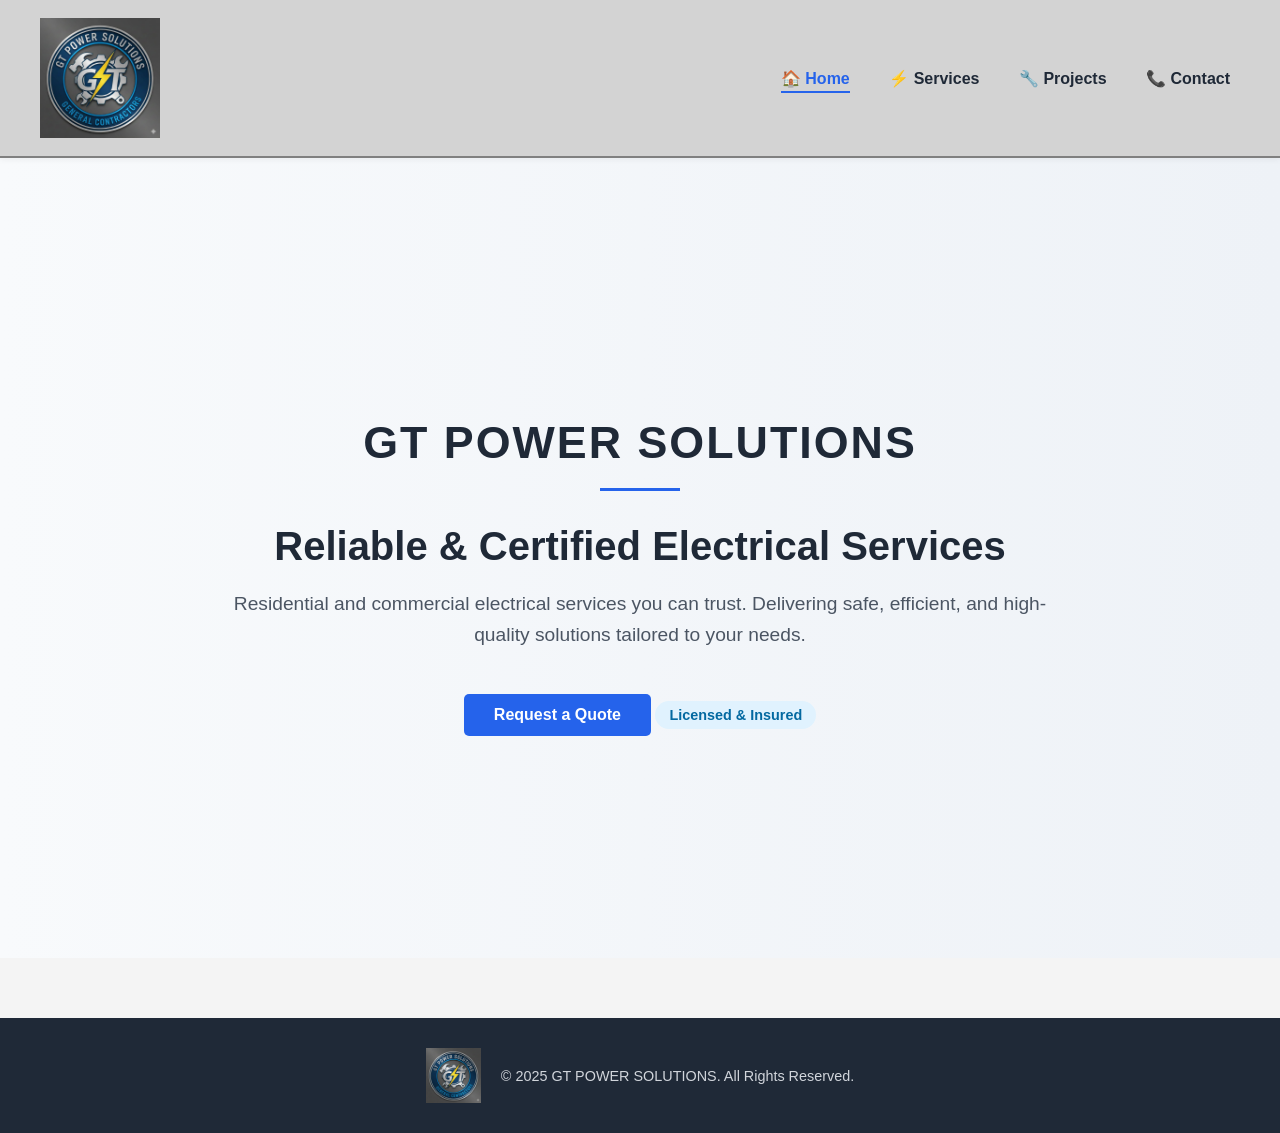
==== index.html @ 500d8ca1 "Update index.html" ====
<!DOCTYPE html>
<html lang="en">
<head>
  <meta charset="UTF-8">
  <title>Contact – GT POWER SOLUTIONS</title>
  <link rel="stylesheet" href="style.css">
</head>
<body>

  <header class="banner">
    <div class="banner-container">
      <div class="logo-title">
        <img src="banner.jpg" alt="GT Power Solutions Logo">
      </div>

     <nav>
        <a href="./index.html" class="active">🏠 Home</a>
        <a href="./services.html">⚡ Services</a>
        <a href="./projects.html">🔧 Projects</a>
        <a href="./contact.html">📞 Contact</a>
    </nav>

    </div>
  </header>

  <!-- Hero Section -->
  <section class="hero-section">
  <div class="hero-content">
    <h1 class="company-name">GT POWER SOLUTIONS</h1>
    <h2>Reliable & Certified Electrical Services</h2>
    <p>
      Residential and commercial electrical services you can trust.
      Delivering safe, efficient, and high-quality solutions tailored to your needs.
    </p>

    <a href="./contact.html" class="cta-button">Request a Quote</a>

    <div class="badge">Licensed & Insured</div>
  </div>
</section>


  <footer class="footer">
    <div class="footer-content">
      <img src="banner.jpg" alt="GT Power Solutions Logo">
      <p>© 2025 GT POWER SOLUTIONS. All Rights Reserved.</p>
    </div>
  </footer>

</body>
---- style.css ----
body {
  font-family: Arial, sans-serif;
  margin: 0;
  background: #f4f4f4;
  color: #333;
}

.hero {
  background: #ffd700;
  padding: 40px;
  text-align: center;
}

.hero-section {
  min-height: 80vh;
  display: flex;
  align-items: center;
  justify-content: center;
  text-align: center;
  background: linear-gradient(to right, #f8fafc, #eef2f7);
  padding: 40px 20px;
}

.hero-content {
  max-width: 850px;
  margin: auto;
  animation: fadeUp 1s ease forwards;
}

.hero-content h2 {
  font-size: 2.5rem;
  margin-bottom: 20px;
  color: #1f2937;
  font-weight: 700;
}

.hero-content p {
  font-size: 1.2rem;
  color: #4b5563;
  line-height: 1.6;
}



.services, .contact, .gallery {
  padding: 20px;
  max-width: 900px;
  margin: auto;
}

.gallery img {
  width: 100%;
  max-height: 70vh;
  object-fit: cover;
  border-radius: 5px;
}
nav a {
  color: #222;
  margin: 0 10px;
  text-decoration: none;
  font-weight: bold;
}

nav a:hover {
  color: #ffd700;
}
header nav a {
  color: #fff;
}

header nav a:hover {
  color: #ffd700;
}

header.banner {
  position: sticky;
  top: 0;
  z-index: 1000;
  background: lightgrey;   /* or your chosen grey */
  padding: 18px 0;
  border-bottom: 2px solid grey;
  box-shadow: 0 2px 6px rgba(0, 0, 0, 0.05);
}


.banner-container {
  display: flex;
  align-items: center;
  justify-content: space-between;
  max-width: 1200px;
  margin: auto;
  padding: 0 20px;
}

.logo-title {
  display: flex;
  align-items: center;
}

.logo-title img {
  height: 120px;
  width: auto;
  animation: fadeUp 1s ease forwards;
}


.logo-title h1 {
  margin: 0;
  font-size: 1.6rem;
  font-weight: 700;
  color: #1f2937;   /* dark grey */
  letter-spacing: 1px;
}
.banner nav a {
  color: #1f2937;
  margin-left: 25px;
  text-decoration: none;
  font-weight: 600;
  position: relative;
  transition: all 0.3s ease;
}

.banner nav a.active {
  color: #2563eb;
}

.banner nav a.active::after {
  content: "";
  position: absolute;
  bottom: -6px;
  left: 0;
  width: 100%;
  height: 2px;
  background: #2563eb;
   transition: width 0.3s ease;
}


.banner nav a:hover::after {
  width: 100%;
}

/* Fade In Animation */
@keyframes fadeUp {
  from {
    opacity: 0;
    transform: translateY(20px);
  }
  to {
    opacity: 1;
    transform: translateY(0);
  }
}

/* Apply to hero section */
.hero-text {
  animation: fadeUp 1s ease forwards;
}


.banner nav a:hover {
  color: #2563eb;
}
.footer {
  background: #1f2937;
  color: #ffffff;
  padding: 30px 20px;
  margin-top: 60px;
}

.footer-content {
  display: flex;
  align-items: center;
  justify-content: center;
  gap: 20px;              /* space between items */
  flex-wrap: wrap;        /* keeps responsive on small screens */
  text-align: center;
}

.footer-content img {
  height: 55px;
  width: auto;
}

.footer-content h3 {
  margin: 0;
  font-size: 1.1rem;
  letter-spacing: 1px;
}

.footer-content p {
  margin: 0;
  font-size: 0.9rem;
  color: #d1d5db;
}
.company-name {
  font-size: 2.8rem;
  font-weight: 800;
  margin-bottom: 15px;
  color: #1f2937;
  letter-spacing: 2px;
}
.company-name::after {
  content: "";
  display: block;
  width: 80px;
  height: 3px;
  background: #2563eb;
  margin: 20px auto;
}
.cta-button {
  display: inline-block;
  margin-top: 25px;
  padding: 12px 30px;
  background: #2563eb;
  color: #ffffff;
  text-decoration: none;
  font-weight: 600;
  border-radius: 5px;
  transition: all 0.3s ease;
}

.cta-button:hover {
  background: #1e40af;
  transform: translateY(-2px);
}
.badge {
  margin-top: 20px;
  display: inline-block;
  padding: 6px 14px;
  background: #e0f2fe;
  color: #0369a1;
  font-size: 0.9rem;
  font-weight: 600;
  border-radius: 20px;
}
.fade-in {
  opacity: 0;
  transform: translateY(20px);
  transition: all 0.8s ease;
}

.fade-in.visible {
  opacity: 1;
  transform: translateY(0);
}
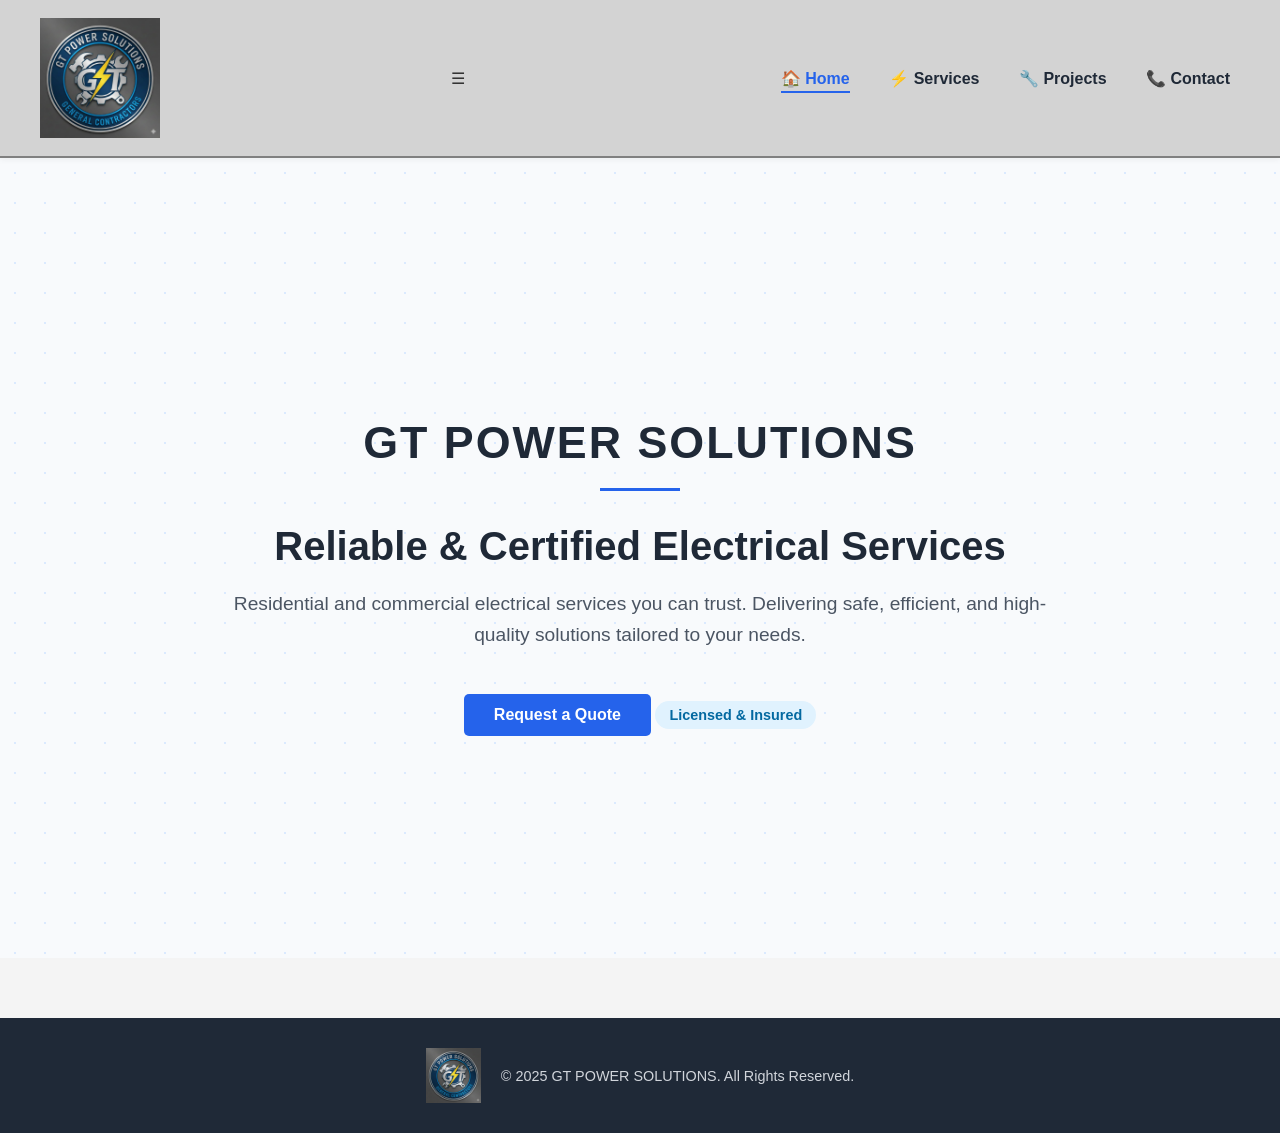
==== commit 4f97178a: "Update index.html" ====
--- a/index.html
+++ b/index.html
@@ -7,24 +7,33 @@
 </head>
 <body>
 
-  <header class="banner">
-    <div class="banner-container">
-      <div class="logo-title">
-        <img src="banner.jpg" alt="GT Power Solutions Logo">
-      </div>
+      <header class="banner">
+  <div class="banner-container">
 
-     <nav>
-        <a href="./index.html" class="active">🏠 Home</a>
-        <a href="./services.html">⚡ Services</a>
-        <a href="./projects.html">🔧 Projects</a>
-        <a href="./contact.html">📞 Contact</a>
+    <div class="logo-title">
+      <img src="banner.jpg" alt="GT Power Solutions Logo">
+    </div>
+
+    <!-- Hamburger Button -->
+    <div class="menu-toggle" id="mobile-menu">
+      ☰
+    </div>
+
+    <nav class="nav-links" id="nav-links">
+      <a href="./index.html" class="active">🏠 Home</a>
+      <a href="./services.html">⚡ Services</a>
+      <a href="./projects.html">🔧 Projects</a>
+      <a href="./contact.html">📞 Contact</a>
     </nav>
+
+  </div>
+</header>
 
     </div>
   </header>
 
   <!-- Hero Section -->
-  <section class="hero-section">
+  <section class="hero-section fade-in">
   <div class="hero-content">
     <h1 class="company-name">GT POWER SOLUTIONS</h1>
     <h2>Reliable & Certified Electrical Services</h2>
@@ -46,5 +55,24 @@
       <p>© 2025 GT POWER SOLUTIONS. All Rights Reserved.</p>
     </div>
   </footer>
+<script>
+  const faders = document.querySelectorAll('.fade-in');
+
+  const appearOptions = {
+    threshold: 0.2
+  };
+
+  const appearOnScroll = new IntersectionObserver(function(entries, observer) {
+    entries.forEach(entry => {
+      if (!entry.isIntersecting) return;
+      entry.target.classList.add('visible');
+      observer.unobserve(entry.target);
+    });
+  }, appearOptions);
+
+  faders.forEach(fader => {
+    appearOnScroll.observe(fader);
+  });
+</script>
 
 </body>
--- a/style.css
+++ b/style.css
@@ -17,9 +17,13 @@
   align-items: center;
   justify-content: center;
   text-align: center;
-  background: linear-gradient(to right, #f8fafc, #eef2f7);
   padding: 40px 20px;
-}
+
+  background-color: #f8fafc;
+  background-image: radial-gradient(#dbeafe 1px, transparent 1px);
+  background-size: 30px 30px;
+}
+
 
 .hero-content {
   max-width: 850px;
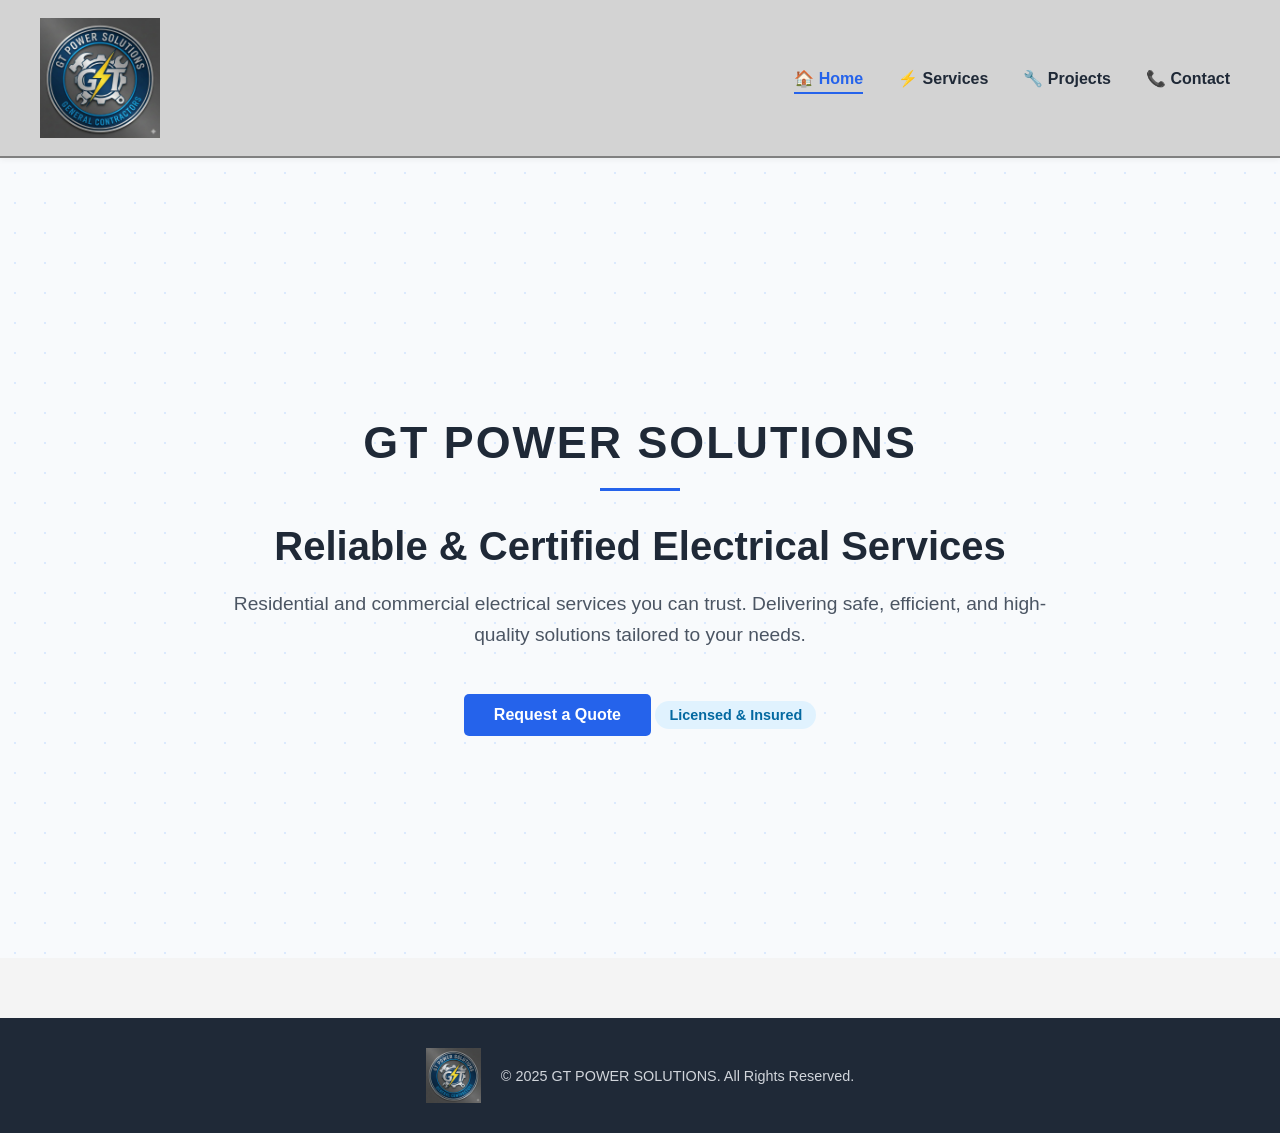
==== commit 1e2c7140: "Update index.html" ====
--- a/index.html
+++ b/index.html
@@ -56,6 +56,13 @@
     </div>
   </footer>
 <script>
+
+  const menu = document.getElementById("mobile-menu");
+  const navLinks = document.getElementById("nav-links");
+
+  menu.addEventListener("click", () => {
+    navLinks.classList.toggle("active");
+  });
   const faders = document.querySelectorAll('.fade-in');
 
   const appearOptions = {
--- a/style.css
+++ b/style.css
@@ -248,3 +248,44 @@
   opacity: 1;
   transform: translateY(0);
 }
+/* Hide hamburger on desktop */
+.menu-toggle {
+  display: none;
+  font-size: 28px;
+  cursor: pointer;
+}
+
+/* Default nav layout (desktop) */
+.nav-links {
+  display: flex;
+  align-items: center;
+}
+
+/* Mobile styles */
+@media (max-width: 768px) {
+
+  .menu-toggle {
+    display: block;
+  }
+
+  .nav-links {
+    position: absolute;
+    top: 80px;
+    right: 0;
+    background: #dbe3ea;
+    width: 220px;
+    flex-direction: column;
+    align-items: flex-start;
+    padding: 20px;
+    display: none;
+    box-shadow: 0 5px 15px rgba(0,0,0,0.1);
+  }
+
+  .nav-links a {
+    margin: 10px 0;
+  }
+
+  .nav-links.active {
+    display: flex;
+  }
+}
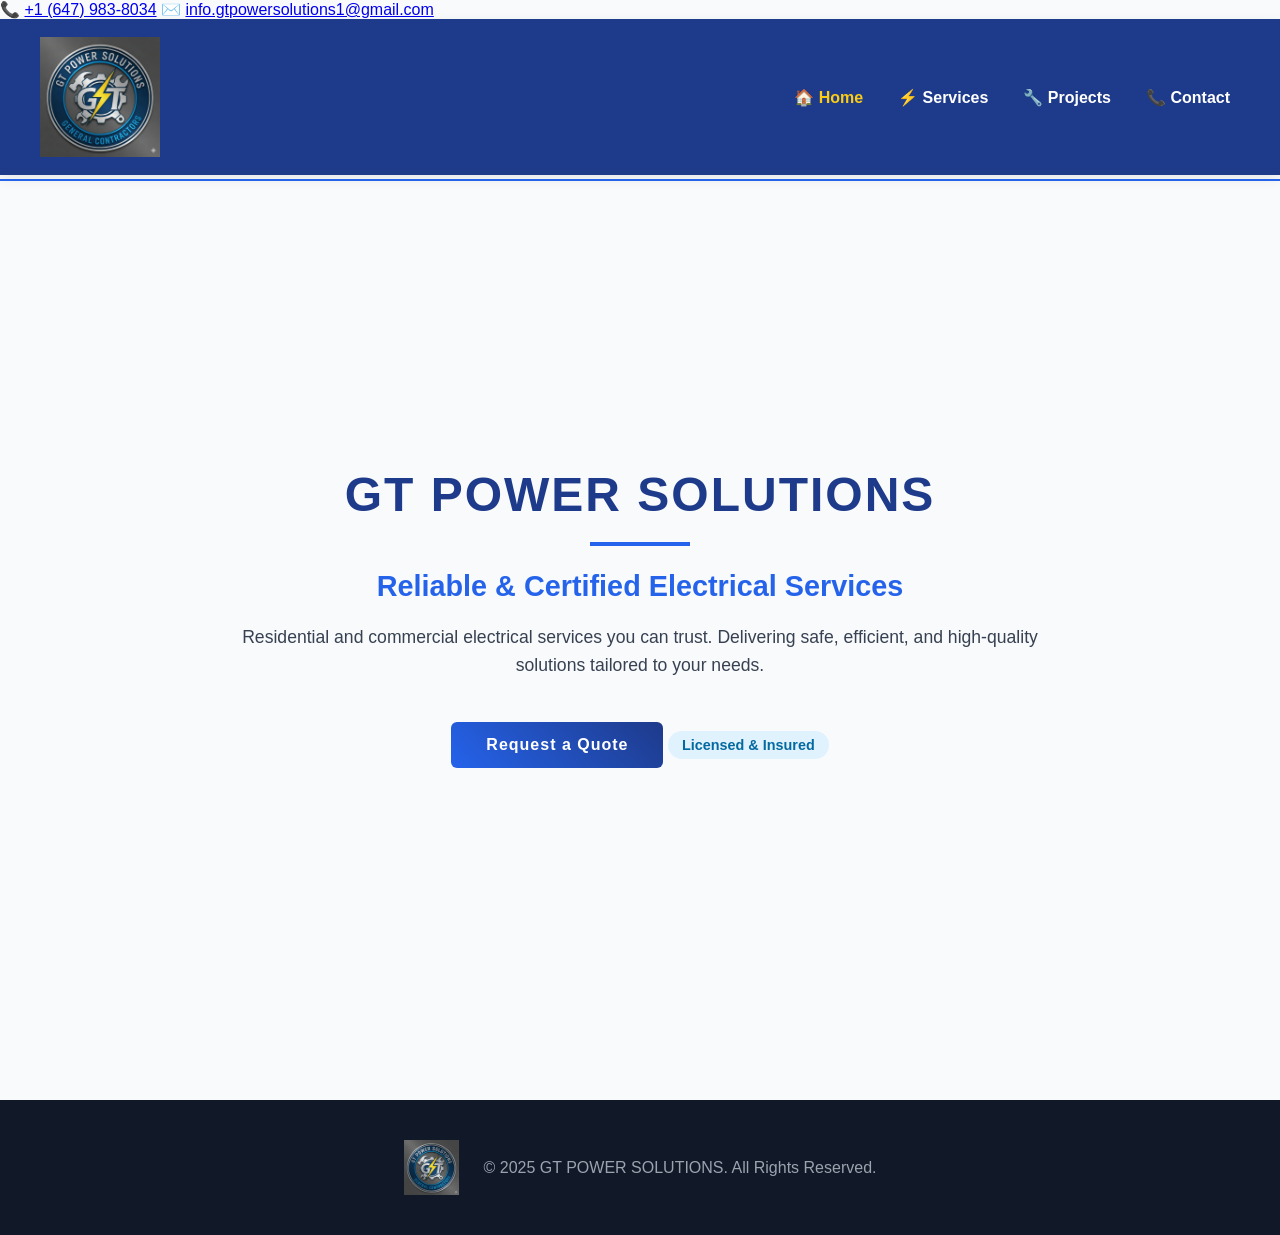
==== commit 1b380251: "Update index.html" ====
--- a/index.html
+++ b/index.html
@@ -6,7 +6,12 @@
   <link rel="stylesheet" href="style.css">
 </head>
 <body>
-
+<div class="top-bar">
+  <div class="top-bar-content">
+    <span>📞 <a href="tel:+16479838034">+1 (647) 983-8034</a></span>
+    <span>✉️ <a href="mailto:info.gtpowersolutions1@gmail.com">info.gtpowersolutions1@gmail.com</a></span>
+  </div>
+</div>
       <header class="banner">
   <div class="banner-container">
 
--- a/style.css
+++ b/style.css
@@ -1,27 +1,23 @@
 body {
-  font-family: Arial, sans-serif;
   margin: 0;
-  background: #f4f4f4;
-  color: #333;
+  font-family: 'Segoe UI', sans-serif;
+  background: #f8fafc;
+  color: #111827;
 }
 
 .hero {
   background: #ffd700;
-  padding: 40px;
+  padding: 40px; 
   text-align: center;
 }
-
 .hero-section {
-  min-height: 80vh;
+  min-height: 85vh;
   display: flex;
   align-items: center;
   justify-content: center;
   text-align: center;
   padding: 40px 20px;
-
-  background-color: #f8fafc;
-  background-image: radial-gradient(#dbeafe 1px, transparent 1px);
-  background-size: 30px 30px;
+  background: #f8fafc;
 }
 
 
@@ -32,15 +28,14 @@
 }
 
 .hero-content h2 {
-  font-size: 2.5rem;
+  font-size: 1.8rem;
+  color: #2563eb;
   margin-bottom: 20px;
-  color: #1f2937;
-  font-weight: 700;
 }
 
 .hero-content p {
-  font-size: 1.2rem;
-  color: #4b5563;
+  font-size: 1.1rem;
+  color: #374151;
   line-height: 1.6;
 }
 
@@ -75,17 +70,14 @@
 header nav a:hover {
   color: #ffd700;
 }
-
 header.banner {
   position: sticky;
   top: 0;
   z-index: 1000;
-  background: lightgrey;   /* or your chosen grey */
+  background: #1e3a8a;
   padding: 18px 0;
-  border-bottom: 2px solid grey;
-  box-shadow: 0 2px 6px rgba(0, 0, 0, 0.05);
-}
-
+  box-shadow: 0 4px 12px rgba(0,0,0,0.08);
+}
 
 .banner-container {
   display: flex;
@@ -116,16 +108,19 @@
   letter-spacing: 1px;
 }
 .banner nav a {
-  color: #1f2937;
+  color: #ffffff;
   margin-left: 25px;
   text-decoration: none;
   font-weight: 600;
-  position: relative;
   transition: all 0.3s ease;
 }
 
+.banner nav a:hover {
+  color: #93c5fd;
+}
+
 .banner nav a.active {
-  color: #2563eb;
+  color: #facc15;
 }
 
 .banner nav a.active::after {
@@ -166,67 +161,65 @@
   color: #2563eb;
 }
 .footer {
-  background: #1f2937;
+  background: #111827;
   color: #ffffff;
-  padding: 30px 20px;
-  margin-top: 60px;
+  padding: 40px 20px;
+  margin-top: 80px;
 }
 
 .footer-content {
   display: flex;
   align-items: center;
   justify-content: center;
-  gap: 20px;              /* space between items */
-  flex-wrap: wrap;        /* keeps responsive on small screens */
-  text-align: center;
+  gap: 25px;
+  flex-wrap: wrap;
 }
 
 .footer-content img {
   height: 55px;
-  width: auto;
 }
 
 .footer-content h3 {
   margin: 0;
-  font-size: 1.1rem;
-  letter-spacing: 1px;
+  font-weight: 600;
 }
 
 .footer-content p {
   margin: 0;
-  font-size: 0.9rem;
-  color: #d1d5db;
+  color: #9ca3af;
 }
 .company-name {
-  font-size: 2.8rem;
+  font-size: 3rem;
   font-weight: 800;
-  margin-bottom: 15px;
-  color: #1f2937;
   letter-spacing: 2px;
-}
+  margin-bottom: 10px;
+  color: #1e3a8a;
+}
+
 .company-name::after {
   content: "";
   display: block;
-  width: 80px;
-  height: 3px;
+  width: 100px;
+  height: 4px;
   background: #2563eb;
   margin: 20px auto;
 }
 .cta-button {
   display: inline-block;
   margin-top: 25px;
-  padding: 12px 30px;
-  background: #2563eb;
-  color: #ffffff;
+  padding: 14px 35px;
+  background: linear-gradient(45deg, #2563eb, #1e3a8a);
+  color: white;
+  font-weight: 700;
+  border-radius: 6px;
+  letter-spacing: 1px;
   text-decoration: none;
-  font-weight: 600;
-  border-radius: 5px;
   transition: all 0.3s ease;
 }
 
 .cta-button:hover {
-  background: #1e40af;
-  transform: translateY(-2px);
+  background: #1d4ed8;
+  transform: translateY(-3px);
 }
 .badge {
   margin-top: 20px;
@@ -247,6 +240,22 @@
 .fade-in.visible {
   opacity: 1;
   transform: translateY(0);
+}
+.contact-card,
+.service-card,
+.project-card {
+  background: white;
+  padding: 25px;
+  border-radius: 8px;
+  box-shadow: 0 4px 15px rgba(0,0,0,0.05);
+  border-top: 4px solid #2563eb;
+  transition: all 0.3s ease;
+}
+
+.contact-card:hover,
+.service-card:hover,
+.project-card:hover {
+  transform: translateY(-5px);
 }
 /* Hide hamburger on desktop */
 .menu-toggle {
@@ -289,3 +298,7 @@
     display: flex;
   }
 }
+.menu-toggle {
+  font-size: 30px;
+  font-weight: bold;
+}
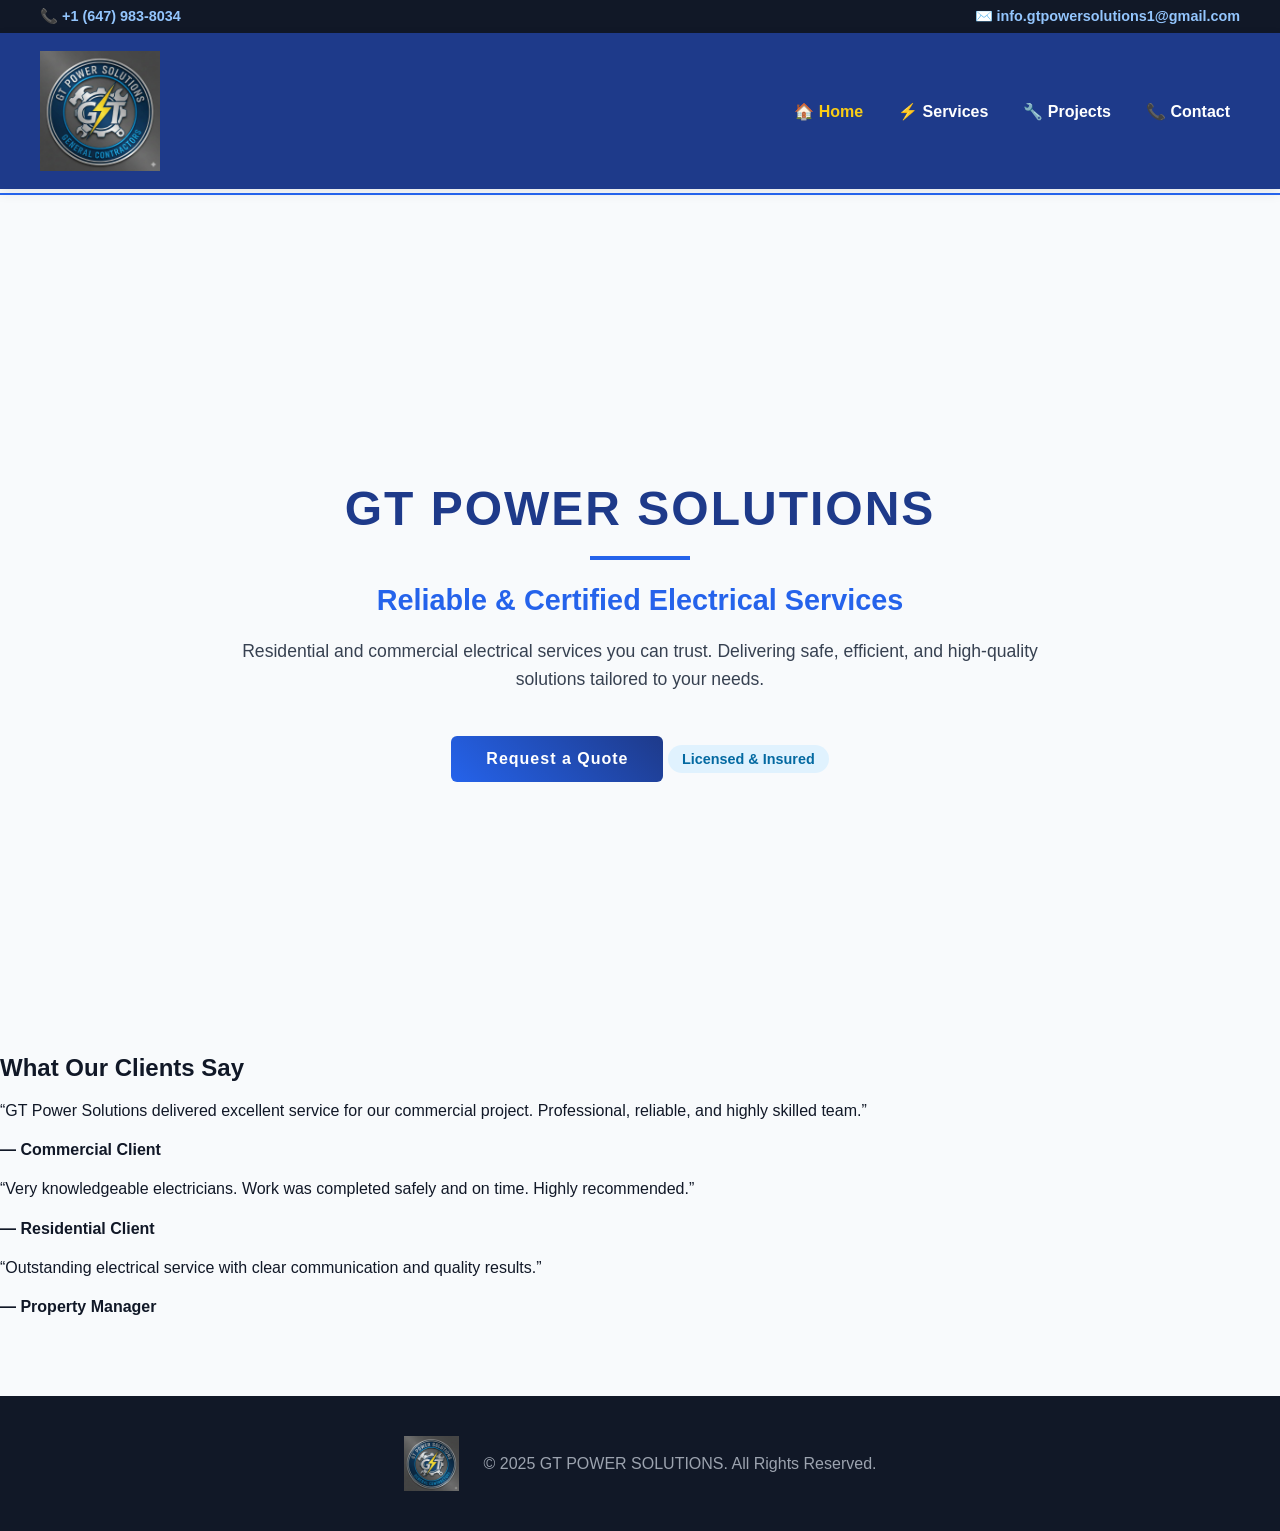
==== commit 1833bc1c: "Update index.html" ====
--- a/index.html
+++ b/index.html
@@ -52,7 +52,34 @@
     <div class="badge">Licensed & Insured</div>
   </div>
 </section>
+<section class="testimonials fade-in alt-bg">
+  <h2>What Our Clients Say</h2>
 
+  <div class="testimonial-grid">
+    <div class="testimonial-card">
+      <p>
+        “GT Power Solutions delivered excellent service for our commercial project.
+        Professional, reliable, and highly skilled team.”
+      </p>
+      <h4>— Commercial Client</h4>
+    </div>
+
+    <div class="testimonial-card">
+      <p>
+        “Very knowledgeable electricians. Work was completed safely and on time.
+        Highly recommended.”
+      </p>
+      <h4>— Residential Client</h4>
+    </div>
+
+    <div class="testimonial-card">
+      <p>
+        “Outstanding electrical service with clear communication and quality results.”
+      </p>
+      <h4>— Property Manager</h4>
+    </div>
+  </div>
+</section>
 
   <footer class="footer">
     <div class="footer-content">
--- a/style.css
+++ b/style.css
@@ -302,3 +302,27 @@
   font-size: 30px;
   font-weight: bold;
 }
+.top-bar {
+  background: #111827;
+  color: #ffffff;
+  font-size: 0.9rem;
+}
+
+.top-bar-content {
+  max-width: 1200px;
+  margin: auto;
+  padding: 8px 20px;
+  display: flex;
+  justify-content: space-between;
+  align-items: center;
+}
+
+.top-bar a {
+  color: #93c5fd;
+  text-decoration: none;
+  font-weight: 600;
+}
+
+.top-bar a:hover {
+  text-decoration: underline;
+}
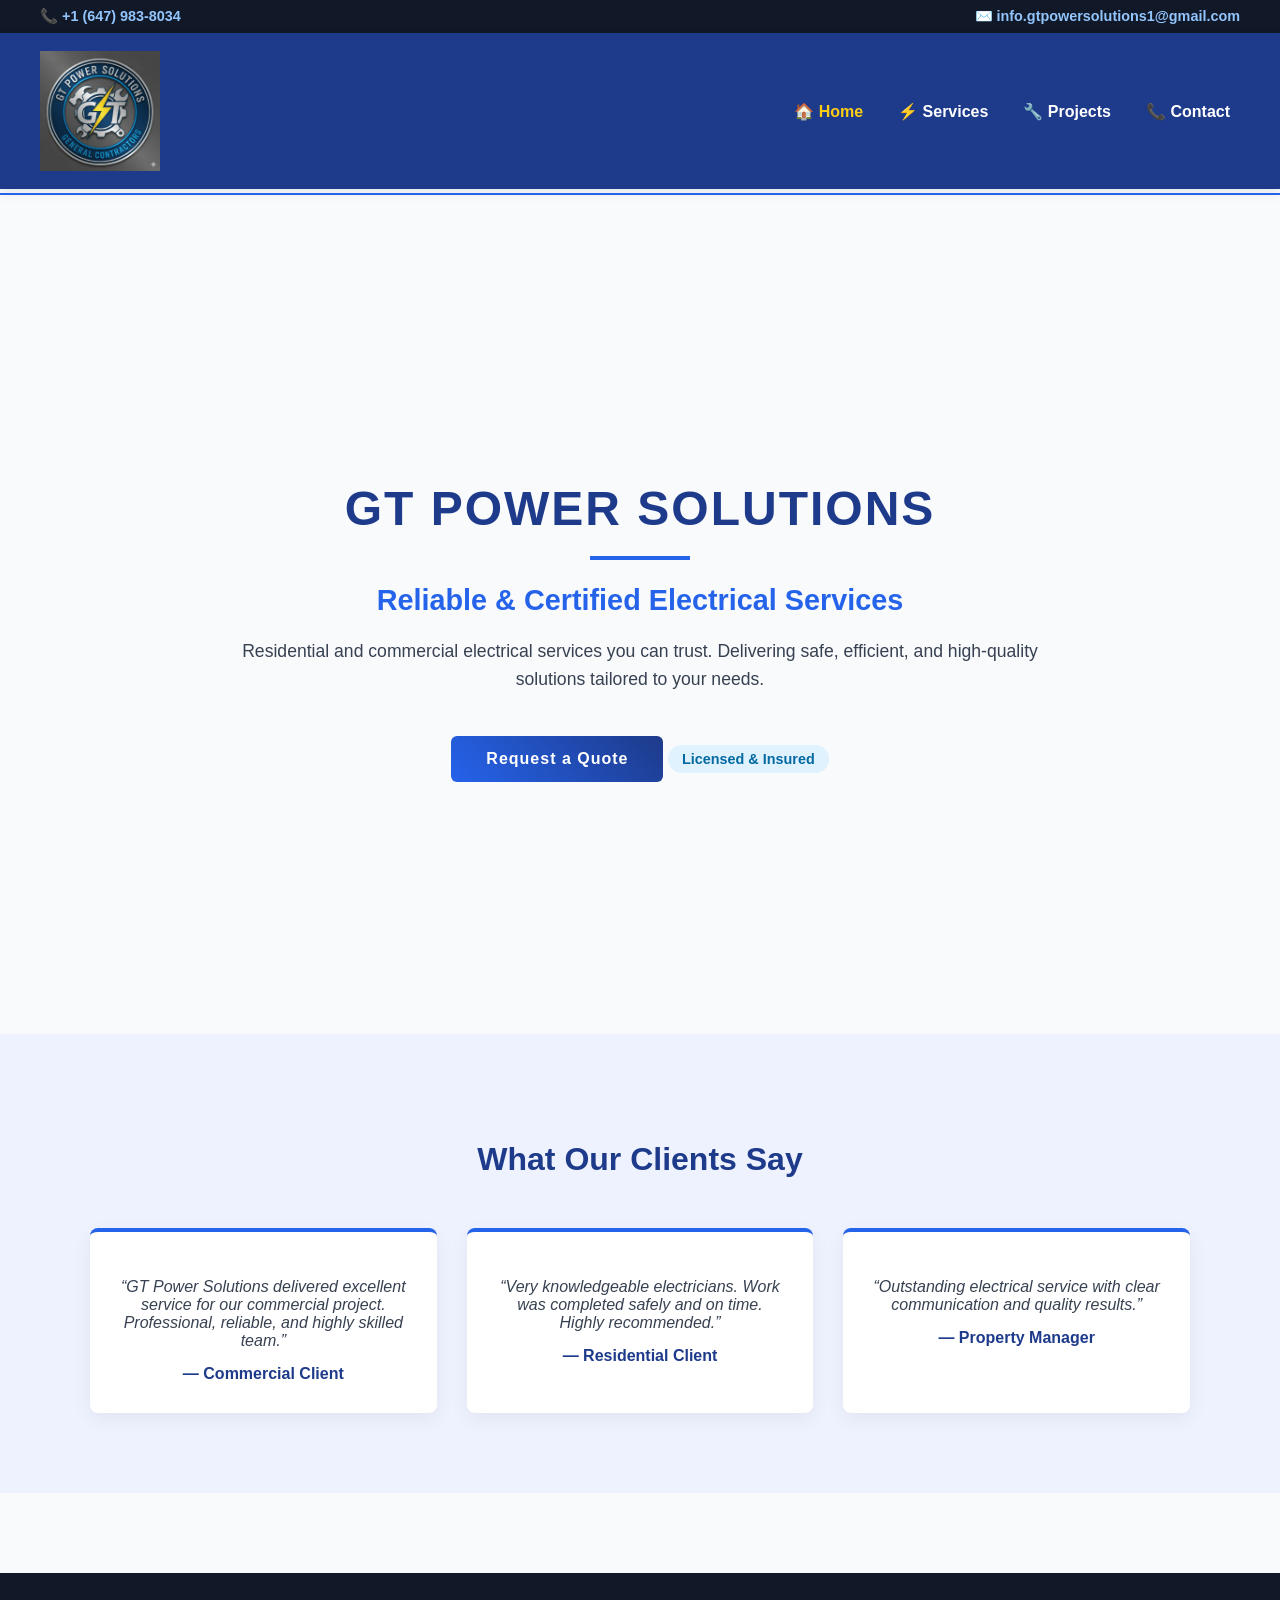
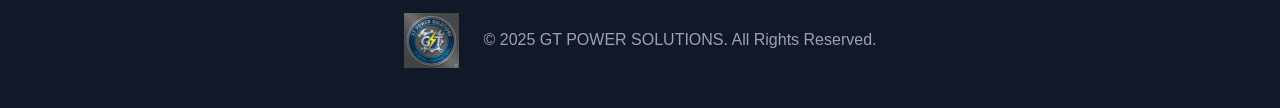
==== commit 5ef1495e: "Update index.html" ====
--- a/index.html
+++ b/index.html
@@ -52,7 +52,7 @@
     <div class="badge">Licensed & Insured</div>
   </div>
 </section>
-<section class="testimonials fade-in alt-bg">
+<section class="testimonials alt-bg fade-in alt-bg">
   <h2>What Our Clients Say</h2>
 
   <div class="testimonial-grid">
--- a/style.css
+++ b/style.css
@@ -326,3 +326,44 @@
 .top-bar a:hover {
   text-decoration: underline;
 }
+.testimonials {
+  padding: 80px 20px;
+  text-align: center;
+}
+
+.testimonials h2 {
+  font-size: 2rem;
+  color: #1e3a8a;
+  margin-bottom: 50px;
+}
+
+.testimonial-grid {
+  max-width: 1100px;
+  margin: auto;
+  display: grid;
+  grid-template-columns: repeat(auto-fit, minmax(280px, 1fr));
+  gap: 30px;
+}
+
+.testimonial-card {
+  background: #ffffff;
+  padding: 30px;
+  border-radius: 8px;
+  box-shadow: 0 6px 20px rgba(0,0,0,0.06);
+  border-top: 4px solid #2563eb;
+}
+
+.testimonial-card p {
+  font-style: italic;
+  color: #374151;
+  margin-bottom: 15px;
+}
+
+.testimonial-card h4 {
+  margin: 0;
+  color: #1e3a8a;
+  font-weight: 600;
+}
+.alt-bg {
+  background: #eef2ff;
+}
